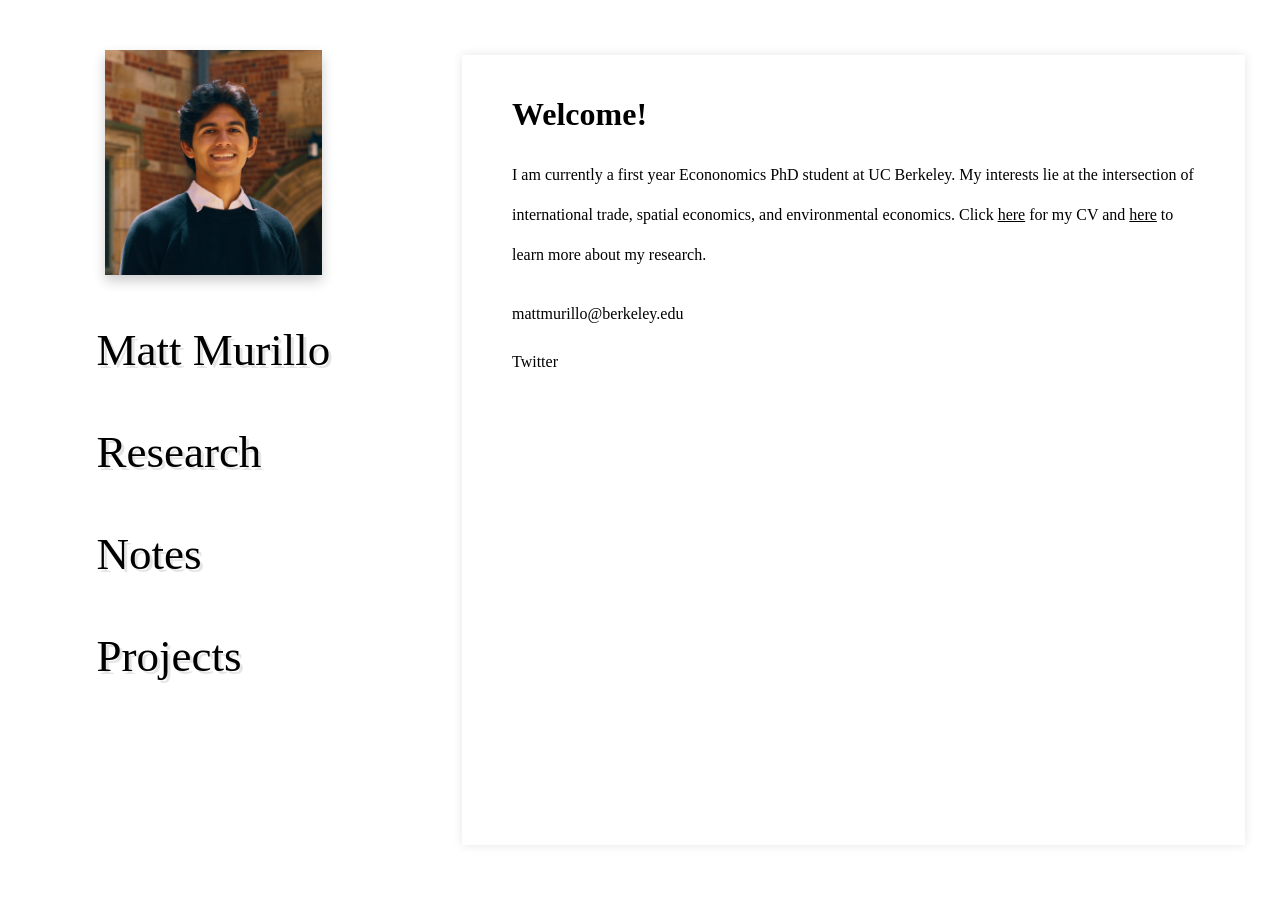
==== index.html @ 8584db2f "Update" ====
<!DOCTYPE html>
<html>
  <head>
    <meta name="viewport" content="width=device-width, initial-scale=1" />
    <title>Home</title>
    <link rel="stylesheet" type="text/css" href="style.css" />
  </head>
  <body>
    <div class="container">
      <nav class="navbar">
        <span class="name">Matt Murillo</span>
        <div class="hamburger-menu">
          <div class="line"></div>
          <div class="line"></div>
          <div class="line"></div>

          <div class="dropdown-menu">
            <a href="#Home">Home</a>
            <a href="#Research">Research</a>
            <a href="#Notes">Notes</a>
            <a href="#Projects">Projects</a>
            <!-- Add more links as needed -->
          </div>
        </div>
      </nav>
      <div class="left">
        <div class="triangle-container-back"></div>
        <div class="triangle-container-front"></div>
        <div class="triangle-container-line"></div>
        <div class="rectangle-border"></div>

        <div class="image">
          <a href="#Home"><img src="profile.jpg" class="profile" /></a>
        </div>

        <div class="menu">
          <!-- Your menu items here -->
          <ul>
            <li><a href="#Home">Matt Murillo</a></li>
            <li><a href="#Research">Research</a></li>
            <li><a href="#Notes">Notes</a></li>
            <li><a href="#Projects">Projects</a></li>
          </ul>
        </div>
      </div>

      <div class="right">
        <div class="Home">
          <div class="home-background">
            <div class="home-text">
              <div class="image-small-window">
                <a href="#Home"><img src="profile.jpg" class="profile" /></a>
              </div>
              <h1>Welcome!</h1>
              <p>
                I am currently a first year Econonomics PhD student at UC
                Berkeley. My interests lie at the intersection of international
                trade, spatial economics, and environmental economics. Click
                <a href="murillo-cv.pdf" , target="_blank"><u>here</u></a> for
                my CV and <a href="#Research"><u>here</u></a> to learn more
                about my research.
              </p>

              <li>
                <a href="mailto: mattmurillo@berkeley.edu"
                  >mattmurillo@berkeley.edu</a
                >
              </li>

              <li>
                <a href="https://twitter.com/Matt__Murillo" target="_blank"
                  >Twitter</a
                >
              </li>
            </div>
          </div>
        </div>
        <div class="Research">
          <div class="research-background">
            <div class="research-text">
              <h1>Research</h1>
              <h3>Published papers</h3>

              <li>Coming soon.</li>

              <h3>Working papers</h3>
              <li>
                <a href="papers/cdmmp2024.pdf" , target="_blank">
                  Voluntary Emission Restraints in Developing Economies: The
                  Role of Trade Policy
                  <i
                    >(with Lorenzo Caliendo, Marcelo Dolabella, Mauricio
                    Moreira, and Fernando Parro)</i
                  >
                </a>
              </li>
              <li>
                <a href="papers/m23.pdf" , target="_blank">
                  Trade, Taxation, and the Enviroment: Evaluating the Economic
                  Impact on Households
                </a>
              </li>
              <h3>Research assistantships</h3>
              <li>
                <a
                  href="https://ucf3c9bda5d0820935539838655e.dl.dropboxusercontent.com/cd/0/inline2/[base64]/file"
                  ,
                  target="_blank"
                  >Reciprocity and the China Shock
                  <i>(Bown, Caliendo, Parro, Staiger, Sykes)</i></a
                >
              </li>
              <a href="https://www.nber.org/papers/w30579" , target="_blank">
                <li>
                  Mechanics of Spatial Growth
                  <i>(Cai, Caliendo, Parro, Xiang)</i>
                </li></a
              >
              <li>
                <a
                  href="https://rcfeenstra.github.io/CFRT/TRHFW.html"
                  ,
                  target="_blank"
                >
                  Tariff Reductions, Heterogeneous Firms, and Welfare: Theory
                  and Evidence for the Last Two Decades
                  <i>(Caliendo, Feenstra, Romalis, Taylor)</i></a
                >
              </li>
              <li>
                <a
                  href="https://rcfeenstra.github.io/CFRT/Second-Best.html"
                  ,
                  target="_blank"
                >
                  A Second-Best Argument for Low Optimal Tariffs on Intermediate
                  Inputs
                  <i>(Caliendo, Feenstra, Romalis, Taylor)</i></a
                >
              </li>
              <li>
                <a href="https://fpeckert.me/CEM.pdf" target="_blank">
                  Transportation Infrastructure and City-Center Accessibility in
                  the US and Europe <i>(Conwell, Eckert, Mobarak)</i></a
                >
              </li>
            </div>
          </div>
        </div>
        <div class="Notes">
          <div class="notes-background">
            <div class="notes-text">
              <h1>Notes</h1>
              <!-- <a href="notes/math330.pdf" , target="_blank"
                ><p>Yale Math 330: Advanced Probability</p></a
              > -->
              <h2>Berkeley Econ PhD Notes</h2>
              <h3>Spring 2025</h3>
              <li>
                <a href="#Notes" onclick="toggleNotes('econ201b-notes')"
                  >ECON201B</a
                >
                <ul
                  id="econ201b-notes"
                  style="display: none; padding-left: 20px"
                >
                  <li>
                    Based on the lecture notes by Professor Federico Echenique.
                    All errors are my own.
                  </li>
                  <li>
                    <a href="notes/ECON201B/lecture1.pdf" target="_blank"
                      >Lecture 1</a
                    >
                  </li>
                  <!-- Add more links as needed -->
                </ul>
              </li>
              <li>
                <a href="#Notes" onclick="toggleNotes('econ240b-notes')"
                  >ECON240B</a
                >
                <ul
                  id="econ240b-notes"
                  style="display: none; padding-left: 20px"
                >
                  <li>
                    Based on the lecture notes by Professor Michael Jansson. All
                    errors are my own.
                  </li>
                  <li>
                    <a href="notes/ECON240B/lecture1.pdf" target="_blank"
                      >Lecture 1</a
                    >
                  </li>
                  <!-- Add more links as needed -->
                </ul>
              </li>

              <script>
                function toggleNotes(id) {
                  var notes = document.getElementById(id);
                  if (notes.style.display === "none") {
                    notes.style.display = "block";
                  } else {
                    notes.style.display = "none";
                  }
                }
              </script>
            </div>
          </div>
        </div>
        <div class="Projects">
          <div class="projects-background">
            <div class="projects-text">
              <h1>Projects</h1>
              <a
                href="https://rcfeenstra.github.io/CFRT/Tariff-Data.html"
                ,
                target="_blank"
                ><h3>CFRT Website</h3></a
              >
              <p>
                Developed the website for the paper, Tariff Reductions,
                Heterogeneous Firms, and Welfare: Theory and Evidence for the
                Last Two Decades by Caliendo, Feenstra, Romalis, and Taylor. You
                can visit the site to download tariff data from the years 1990
                to 2010 at the Standard International Trade Classification
                (SITC) 4-digit level.
              </p>
            </div>
          </div>
        </div>
        <div id="node-background"></div>
      </div>
    </div>

    <script src="script.js"></script>
  </body>
</html>
---- style.css ----
html,
body {
  margin: 0;
  padding: 0;
  height: 100vh; /* 100% of the viewport height */
  width: 100vw; /* 100% of the viewport width */
  box-sizing: border-box;
  /* font-family: "Proxima Nova", sans-serif; */
  font-family: "Avenir";

  color: black;
}

html {
  scroll-behavior: smooth;
}

canvas {
  display: block; /* Removes the default margin */
  width: 100%; /* Viewport width */
  height: 100%; /* Viewport height */
}

.container {
  display: flex;
  width: 100%;
  height: 100%;
  position: relative;
}

.left {
  flex: 0.5; /* Each div will take up 50% of the container width */
  height: 100vh;
  overflow-y: scroll; /* Enable vertical scroll */
}
.right {
  flex: 1; /* Each div will take up 50% of the container width */
  height: 100vh;
  width: 100vh;
  overflow-y: hidden; /* Disable vertical scroll */
  overflow-x: hidden; /* Disable horizontal scroll */
}

.left {
  background-color: white;
  color: white;
  display: flex;
  flex-direction: column; /* Stack children vertically */
  align-items: center; /* Center items horizontally */
  justify-content: flex-start;
  position: relative;
}

.right {
  background-color: white;
  position: relative;
}

.image {
  position: relative; /* Establishes a positioning context for absolute children */
  display: flex; /* To center the child image */
  justify-content: center; /* Center horizontally */
  padding-top: 50px;
  padding-bottom: 0px;
  z-index: 5;
}

.profile {
  max-width: 225px; /* Maximum dimensions, allowing it to scale down */
  max-height: 225px;
  border-radius: 0%;
  box-shadow: 0px 6px 12px rgba(0, 0, 0, 0.2);
  position: relative;
}

.profile:hover {
  max-width: 225px; /* Maximum dimensions, allowing it to scale down */
  max-height: 225px;
  border-radius: 0%;
  animation: bounce 0.5s;
  box-shadow: 0px 6px 12px rgba(0, 0, 0, 0.2);
  position: relative;
}
@keyframes bounce {
  0%,
  100% {
    transform: translateY(0);
  }
  50% {
    transform: translateY(-10px);
  }
}

.menu {
  z-index: 5;
  width: 100%; /* Full width of the container */
  list-style-type: none; /* Remove default list styling */
  padding: 0px;
  text-align: center; /* Align menu items to the left */
  font-size: 45px;

  text-shadow: 3px 3px 0px rgba(0, 0, 0, 0.1);
}

.menu ul {
  display: inline-block;
  list-style-type: none; /* Remove default list styling */
  text-align: left;
  padding: 0;
}

.menu li {
  margin-bottom: 50px; /* Space between menu items */
  margin-top: 0px;
}

.menu a {
  text-decoration: none; /* Optional: Removes underline from links */
  color: black; /* Set link color */
  /* Additional link styles as needed */
}
#node-background {
  position: absolute;
  right: 0;
  top: 0;
  height: 100%;
  width: 100%;
  z-index: 0;
}

@keyframes slideInFromRight {
  from {
    transform: translateX(100%); /* Start off-screen to the right */
  }
  to {
    transform: translateX(0); /* End at the centered position */
  }
}

.slide-in {
  animation: slideInFromRight 0.5s ease-out forwards;
  display: flex; /* Or however you want to display it */
}

.Home {
  position: absolute;
  width: 100%;
  height: 100%;
  display: flex; /* Use Flexbox */
  justify-content: center; /* Center horizontally */
  align-items: center; /* Center vertically */
  z-index: 1;
}

.home-background {
  width: 80%; /* Adjust as needed */
  height: 80%; /* Adjust as needed */
  background-color: white;
  box-shadow: 0 0 10px rgba(0, 0, 0, 0.1);
  display: flex;
  padding: 50px;
  padding-top: 20px;
  position: relative;
}

.home-text {
  width: 100%; /* Adjust as needed */
  height: 100%; /* Adjust as needed */
  flex: 1;
  overflow: auto;
}

.home-background a:hover,
.research-background a:hover,
.notes-background a:hover,
.projects-background a:hover {
  text-shadow: none;
}

.Research {
  visibility: none;
  position: absolute;
  width: 100%;
  height: 100%;
  display: flex; /* Use Flexbox */
  justify-content: center; /* Center horizontally */
  align-items: center; /* Center vertically */
  z-index: 1;
}

.research-background {
  width: 80%; /* Adjust as needed */
  height: 80%; /* Adjust as needed */
  background-color: white;
  box-shadow: 0 0 10px rgba(0, 0, 0, 0.1);
  display: flex;
  padding: 50px;
  padding-top: 20px;
  position: relative;
}

.research-text {
  width: 100%; /* Adjust as needed */
  height: 100%; /* Adjust as needed */
  flex: 1;
  overflow: auto;
}

.Notes {
  visibility: none;
  position: absolute;
  width: 100%;
  height: 100%;
  display: flex; /* Use Flexbox */
  justify-content: center; /* Center horizontally */
  align-items: center; /* Center vertically */

  z-index: 1;
}

.notes-background {
  width: 80%; /* Adjust as needed */
  height: 80%; /* Adjust as needed */
  background-color: white;
  box-shadow: 0 0 10px rgba(0, 0, 0, 0.1);
  display: flex;
  padding: 50px;
  padding-top: 20px;
  position: relative;
}

.notes-text {
  width: 100%; /* Adjust as needed */
  height: 100%; /* Adjust as needed */
  flex: 1;
  overflow: auto;
}

.Projects {
  visibility: none;
  position: absolute;
  width: 100%;
  height: 100%;
  display: flex; /* Use Flexbox */
  justify-content: center; /* Center horizontally */
  align-items: center; /* Center vertically */

  z-index: 1;
}

.projects-background {
  width: 80%; /* Adjust as needed */
  height: 80%; /* Adjust as needed */
  background-color: white;
  box-shadow: 0 0 10px rgba(0, 0, 0, 0.1);
  display: flex;
  padding: 50px;
  padding-top: 20px;
  position: relative;
}

.projects-text {
  width: 100%; /* Adjust as needed */
  height: 100%; /* Adjust as needed */
  flex: 1;
  overflow: auto;
}

p {
  line-height: 2.5;
  margin: 0;
}

li {
  margin: 30px 0;
  list-style-type: none; /* Remove default list styling */
}

a {
  text-decoration: none;
  color: black;
}

a:hover {
  font-style: italic;
}
h2 {
  margin-top: 30px;
}

h3 {
  margin-top: 30px;
}
.navbar {
  display: none;
}
.image-small-window {
  display: none;
}

.image_small {
  display: none;
}

@media screen and (max-width: 875px) {
  html,
  body {
    margin: 0;
    padding: 0;
    height: auto; /* 100% of the viewport height */
    width: 100%; /* 100% of the viewport width */
    box-sizing: border-box;
    overflow-y: hidden;
  }

  .left {
    display: none;
  }

  .navbar {
    display: flex;
    background-color: black; /* Example background color */
    color: white; /* Text color */
    text-align: center;
    padding: 20px 0; /* Top and Bottom Padding */
    width: 100%;
    position: absolute;
    top: 0;
    left: 0;
    z-index: 100;
  }
  .image_small {
    display: flex;
    justify-content: left;
    position: relative;
  }
  .profile {
    max-width: 300px; /* Maximum dimensions, allowing it to scale down */
    max-height: 300px;
    border-radius: 0%;
  }
  .profile:hover {
    max-width: 300px; /* Maximum dimensions, allowing it to scale down */
    max-height: 300px;
    border-radius: 0%;
    animation: none;
    box-shadow: 0px 6px 12px rgba(0, 0, 0, 0.2);
    position: relative;
  }

  .hamburger-menu {
    position: absolute;
    top: 50%;
    right: 5%; /* Adjust as needed */
    transform: translateY(-50%);
    cursor: pointer;
    z-index: 10;
  }

  .hamburger-menu .line {
    width: 30px; /* Width of the hamburger lines */
    height: 3px; /* Height of the hamburger lines */
    background-color: white; /* Color of the hamburger lines */
    margin: 5px 0; /* Spacing between the lines */
  }

  .hamburger-menu:hover .line {
    background-color: rgb(227, 225, 225);
  }

  .dropdown-menu {
    position: absolute;
    right: 0;
    background-color: #f9f9f9; /* Background color of the dropdown */
    min-width: 160px; /* Width of the dropdown */
    box-shadow: 0px 8px 16px 0px rgba(0, 0, 0, 0.2); /* Optional: for a shadow effect */
    z-index: 10;
    height: 0;
    opacity: 0;
    overflow: hidden;
    transition: height 0.5s ease, opacity 0.5s ease;
  }
  .dropdown-menu.show {
    max-height: 500px; /* Adjust to fit content */
    opacity: 1;
  }

  .dropdown-menu a {
    color: black;
    padding: 12px 16px;
    text-decoration: none;
    display: block;
    z-index: 10;
  }

  a {
    color: black;
  }
  a:hover {
    text-shadow: none;
  }

  .right {
    position: relative;
    overflow-x: hidden;
    overflow-y: visible;
  }

  .name {
    padding-left: 7%;
    font-size: 25px;
    text-shadow: 4px 4px 0px rgba(0, 0, 0, 0.1);
  }
  .Home,
  .Notes,
  .Projects,
  .Research {
    height: auto;
    padding-top: 100px;
    scroll-behavior: smooth;
  }

  .home-background,
  .research-background,
  .projects-background,
  .notes-background {
    background-color: #f9f9f9;
    opacity: 90%;
    max-height: 1000px;
    padding-bottom: 40%;
  }
  .notes-background {
    padding-bottom: 500px;
  }

  .home-text,
  .research-text,
  .projects-text,
  .notes-text {
    width: 100%; /* Adjust as needed */
    flex: 1;
  }

  .fade-out {
    opacity: 0;
    transition: opacity 0.5s ease;
  }

  #node-background {
    position: absolute;
    overflow-y: visible;
    height: max-content;
  }

  .image-small-window {
    display: flex;
    justify-content: center;
    size: 100%;
  }
}
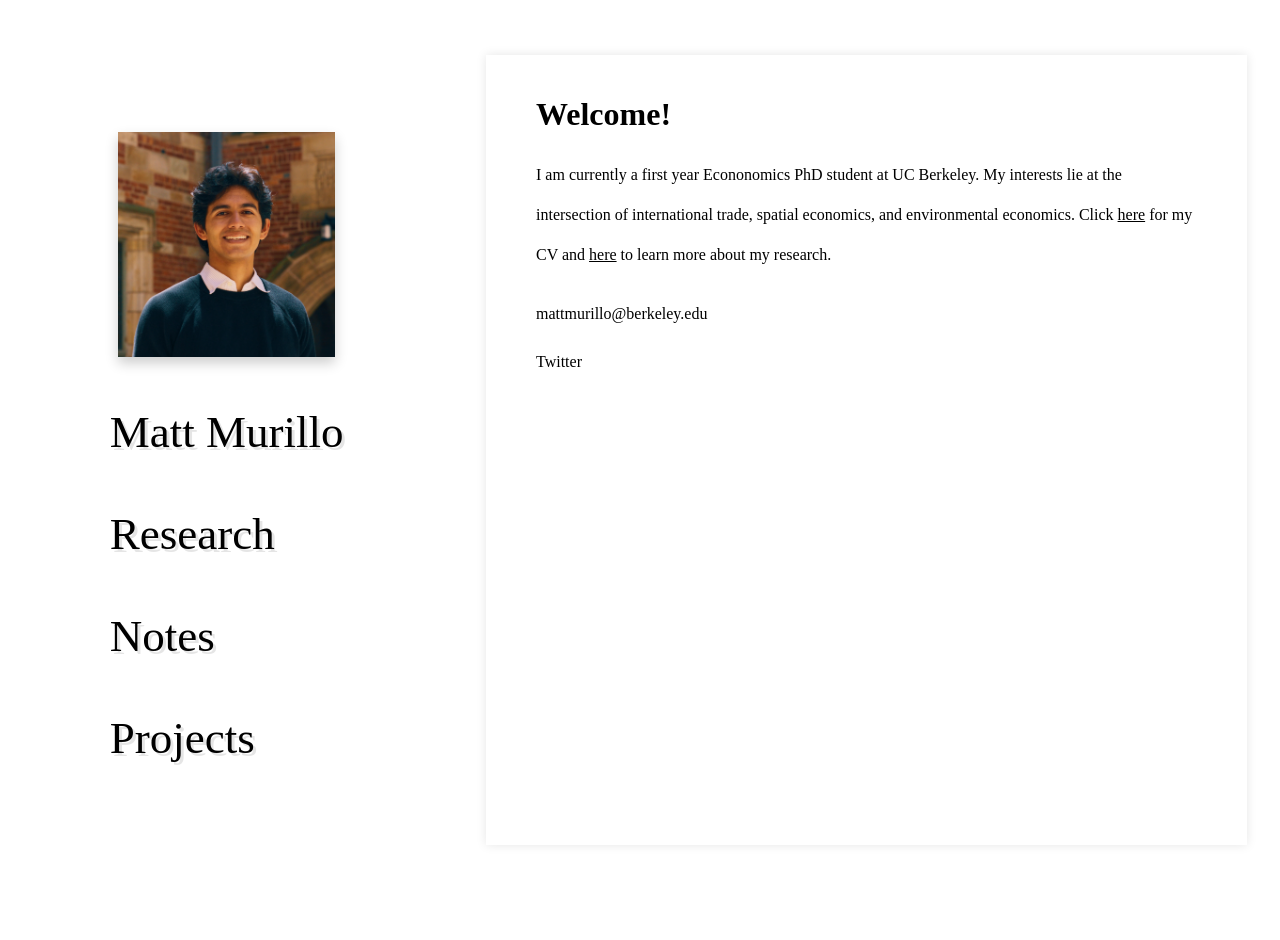
==== commit d58b95a7: "Update" ====
--- a/index.html
+++ b/index.html
@@ -173,6 +173,36 @@
                       >Lecture 1</a
                     >
                   </li>
+                  <li>
+                    <a href="notes/ECON201B/lecture2.pdf" target="_blank"
+                      >Lecture 2</a
+                    >
+                  </li>
+                  <!-- Add more links as needed -->
+                </ul>
+              </li>
+              <li>
+                <a href="#Notes" onclick="toggleNotes('econ202b-notes')"
+                  >ECON202B</a
+                >
+                <ul
+                  id="econ202b-notes"
+                  style="display: none; padding-left: 20px"
+                >
+                  <li>
+                    Based on the lecture notes by Professor Yuriy Gorodnichenko.
+                    All errors are my own.
+                  </li>
+                  <li>
+                    <a href="notes/ECON202B/lecture1.pdf" target="_blank"
+                      >Lecture 1</a
+                    >
+                  </li>
+                  <li>
+                    <a href="notes/ECON202B/lecture2.pdf" target="_blank"
+                      >Lecture 2</a
+                    >
+                  </li>
                   <!-- Add more links as needed -->
                 </ul>
               </li>
@@ -191,6 +221,11 @@
                   <li>
                     <a href="notes/ECON240B/lecture1.pdf" target="_blank"
                       >Lecture 1</a
+                    >
+                  </li>
+                  <li>
+                    <a href="notes/ECON240B/lecture2.pdf" target="_blank"
+                      >Lecture 2</a
                     >
                   </li>
                   <!-- Add more links as needed -->
--- a/style.css
+++ b/style.css
@@ -29,9 +29,17 @@
 }
 
 .left {
-  flex: 0.5; /* Each div will take up 50% of the container width */
-  height: 100vh;
-  overflow-y: scroll; /* Enable vertical scroll */
+  flex: 0.5; /* Take up 50% of the container width */
+  height: 100vh; /* Full viewport height */
+  overflow-y: auto; /* Enable vertical scroll if needed */
+  background-color: white;
+  color: black;
+  display: flex;
+  flex-direction: column;
+  align-items: center;
+  justify-content: center;
+  position: relative;
+  padding: 20px; /* Add padding to prevent content from touching edges */
 }
 .right {
   flex: 1; /* Each div will take up 50% of the container width */
@@ -39,16 +47,6 @@
   width: 100vh;
   overflow-y: hidden; /* Disable vertical scroll */
   overflow-x: hidden; /* Disable horizontal scroll */
-}
-
-.left {
-  background-color: white;
-  color: white;
-  display: flex;
-  flex-direction: column; /* Stack children vertically */
-  align-items: center; /* Center items horizontally */
-  justify-content: flex-start;
-  position: relative;
 }
 
 .right {
